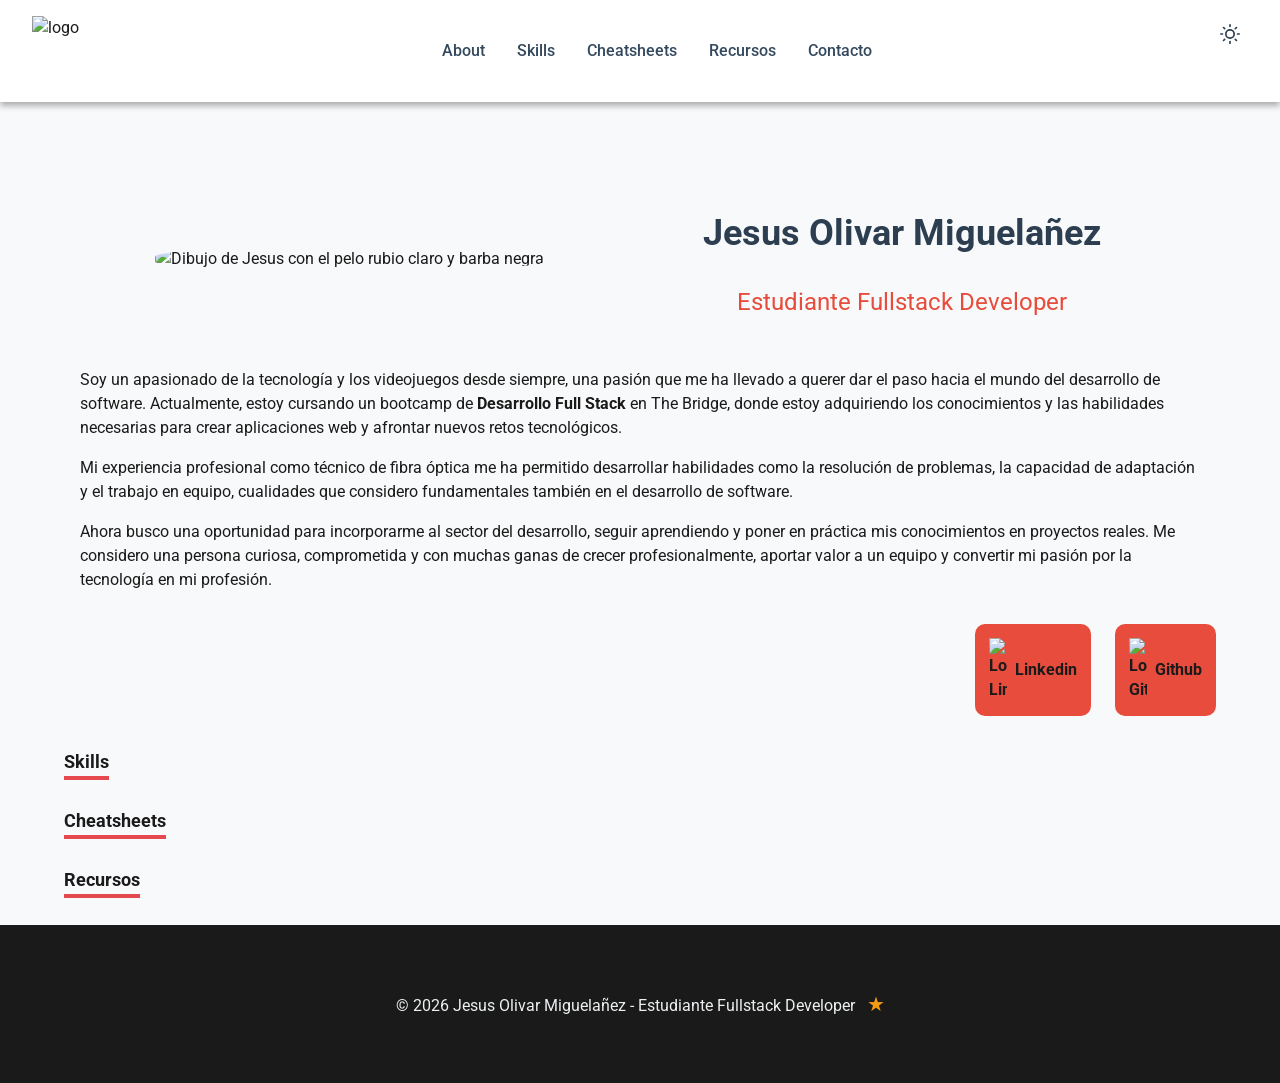
==== index.html @ a86edf4b "algunos arreglos en css" ====
<!doctype html>
<html lang="es">
    <head>
        <meta charset="UTF-8" />
        <meta name="viewport" content="width=device-width, initial-scale=1.0" />
        <title>Home - Portfolio de Jesús Olivar Migueláñez</title>
        <meta
            name="description"
            content="Portfolio personal de Jesús Olivar Migueláñez, estudiante de desarrollo Fullstack" />
        <link rel="icon" href="https://res.cloudinary.com/pslzx5jd/image/upload/v1795026582/favicon.ico" sizes="32x32" />
        <link
            rel="icon"
            href="https://res.cloudinary.com/pslzx5jd/image/upload/v1795026582/Dragon-minimalista_blanco_ico.svg"
            type="image/svg+xml" />
        <link
            rel="apple-touch-icon"
            href="https://res.cloudinary.com/pslzx5jd/image/upload/v1795026837/apple-touch-icon.png" />
        <link rel="stylesheet" href="css/reset.css" />
        <link rel="stylesheet" href="css/variables.css" />
        <link rel="stylesheet" href="css/styles.css" />
    </head>
    <body>
        <header>
            <div class="header">
                <a href="index.html"
                    ><img
                        id="logo-header"
                        src="https://res.cloudinary.com/pslzx5jd/image/upload/v1795026582/Dragon-minimalista_blanco_ico.svg"
                        alt="logo"
                /></a>
                <nav class="nav-header">
                    <ul class="nav-header-list">
                        <li><a href="about.html">About</a></li>
                        <li><a href="index.html#skills">Skills</a></li>
                        <li><a href="index.html#cheatsheets">Cheatsheets</a></li>
                        <li><a href="index.html#recursos">Recursos</a></li>
                        <li><a href="contacto.html">Contacto</a></li>
                    </ul>
                </nav>
                <button class="dark-mode-toggle" id="darkModeToggle" type="button" aria-label="Cambiar modo oscuro">
                    <svg
                        class="sun-icon"
                        width="20"
                        height="20"
                        viewBox="0 0 24 24"
                        fill="none"
                        stroke="currentColor"
                        stroke-width="2"
                        stroke-linecap="round"
                        stroke-linejoin="round"
                        style="display: block">
                        <circle cx="12" cy="12" r="5"></circle>
                        <line x1="12" y1="1" x2="12" y2="3"></line>
                        <line x1="12" y1="21" x2="12" y2="23"></line>
                        <line x1="4.22" y1="4.22" x2="5.64" y2="5.64"></line>
                        <line x1="18.36" y1="18.36" x2="19.78" y2="19.78"></line>
                        <line x1="1" y1="12" x2="3" y2="12"></line>
                        <line x1="21" y1="12" x2="23" y2="12"></line>
                        <line x1="4.22" y1="19.78" x2="5.64" y2="18.36"></line>
                        <line x1="18.36" y1="5.64" x2="19.78" y2="4.22"></line>
                    </svg>
                    <svg
                        class="moon-icon"
                        style="display: none"
                        width="20"
                        height="20"
                        viewBox="0 0 24 24"
                        fill="none"
                        stroke="currentColor"
                        stroke-width="2"
                        stroke-linecap="round"
                        stroke-linejoin="round">
                        <path d="M21 12.79A9 9 0 1 1 11.21 3 7 7 0 0 0 21 12.79z"></path>
                    </svg>
                </button>
                <button class="hamburger" id="hamburger" type="button" aria-label="Abrir menú">
                    <span></span>
                    <span></span>
                    <span></span>
                </button>
            </div>
        </header>
        <main>
            <section id="about" class="container">
                <div class="hero container">
                    <img
                        class="img-hero"
                        src="https://res.cloudinary.com/pslzx5jd/image/upload/v1793212802/jesusin_actualizado_cuadrado.jpg"
                        alt="Dibujo de Jesus con el pelo rubio claro y barba negra" />

                    <div>
                        <h1>Jesus Olivar Miguelañez</h1>
                        <p class="hero-subtitle">Estudiante Fullstack Developer</p>
                    </div>
                </div>
                <p>
                    Soy un apasionado de la tecnología y los videojuegos desde siempre, una pasión que me ha llevado a querer
                    dar el paso hacia el mundo del desarrollo de software. Actualmente, estoy cursando un bootcamp de
                    <strong>Desarrollo Full Stack</strong> en The Bridge, donde estoy adquiriendo los conocimientos y las
                    habilidades necesarias para crear aplicaciones web y afrontar nuevos retos tecnológicos.
                </p>
                <p>
                    Mi experiencia profesional como técnico de fibra óptica me ha permitido desarrollar habilidades como la
                    resolución de problemas, la capacidad de adaptación y el trabajo en equipo, cualidades que considero
                    fundamentales también en el desarrollo de software.
                </p>
                <p>
                    Ahora busco una oportunidad para incorporarme al sector del desarrollo, seguir aprendiendo y poner en
                    práctica mis conocimientos en proyectos reales. Me considero una persona curiosa, comprometida y con
                    muchas ganas de crecer profesionalmente, aportar valor a un equipo y convertir mi pasión por la
                    tecnología en mi profesión.
                </p>
                <div class="links-hero">
                    <a class="about-link" href="https://www.linkedin.com/in/chechuo/" target="_blank"
                        ><img
                            src="https://res.cloudinary.com/pslzx5jd/image/upload/v1793828974/linkedin.png"
                            alt="Logo Linkedin" />
                        Linkedin</a
                    >
                    <a class="about-link" href="https://github.com/ChechuO" target="_blank"
                        ><img
                            src="https://res.cloudinary.com/pslzx5jd/image/upload/v1793828979/logotipo-de-github.png"
                            alt="Logo Github" />
                        Github</a
                    >
                </div>
            </section>

            <section class="container" id="skills">
                <h2>Skills</h2>
            </section>
            <section class="container" id="cheatsheets">
                <h2>Cheatsheets</h2>
            </section>
            <section class="container" id="recursos">
                <h2>Recursos</h2>
            </section>
        </main>
        <footer class="footer">
            <p>
                &copy; 2026 Jesus Olivar Miguelañez - Estudiante Fullstack Developer &nbsp;
                <spam class="star-footer" aria-hidden="true">★</spam>
            </p>
        </footer>
        <script type="module" src="./js/main.js"></script>
    </body>
</html>
---- css/variables.css ----
:root {
    /* Colores principales */
    --primary: #2c3e50;
    --secondary: #e74c3c;
    --accent: #3498db;
    --highlight: #f39c12;
    --success: #27ae60;

    /* Colores neutros */
    --dark: #1a1a1a;
    --grey-dark: #34495e;
    --grey: #7f8c8d;
    --grey-light: #ecf0f1;
    --light: #f8f9fa;
    --white: #ffffff;

    /* Tipografía */
    --font-light: 300;
    --font-regular: 400;
    --font-medium: 500;
    --font-bold: 700;
    --font-black: 900;

    /* Tamaños de fuente */
    --fs-xs: 0.75rem; /* 12px */
    --fs-sm: 0.875rem; /* 14px */
    --fs-base: 1rem; /* 16px */
    --fs-lg: 1.125rem; /* 18px */
    --fs-xl: 1.25rem; /* 20px */
    --fs-2xl: 1.5rem; /* 24px */
    --fs-3xl: 1.875rem; /* 30px */
    --fs-4xl: 2.25rem; /* 36px */
    --fs-5xl: 3rem; /* 48px */

    /* Espaciado */
    --spacing-xs: 0.5rem;
    --spacing-sm: 1rem;
    --spacing-md: 1.5rem;
    --spacing-lg: 2rem;
    --spacing-xl: 3rem;
    --spacing-2xl: 4rem;

    /* Transiciones */
    --transition-fast: 0.2s ease;
    --transition-base: 0.3s ease;
    --transition-slow: 0.5s ease;

    /* Breakpoints  */
    --bp-sm: 576px;
    --bp-md: 768px;
    --bp-lg: 992px;
    --bp-xl: 1200px;

    /* Bordes */
    --radius-sm: 4px;
    --radius-md: 8px;
    --radius-lg: 12px;
    --radius-xl: 16px;
    --radius-full: 999px;

    /* Sombras */
    --shadow-sm: 0 1px 3px rgba(0, 0, 0, 0.3);
    --shadow-md: 0 4px 6px rgba(0, 0, 0, 0.3);
    --shadow-lg: 0 10px 25px rgba(0, 0, 0, 0.4);
    --shadow-xl: 0 20px 40px rgba(0, 0, 0, 0.6);
}
---- css/styles.css ----
@import url('https://fonts.googleapis.com/css2?family=Roboto:ital,wght@0,100..900;1,100..900&display=swap');

/*-------------- Body -------------*/

body {
    font-family: 'Roboto', sans-serif;
    font-weight: var(--font-regular);
    color: var(--dark);
    background-color: var(--light);
}
.container {
    max-width: 1200px;
    margin: 0 auto;
    padding: 0 var(--spacing-md);
}

h1,
h2 {
    margin: var(--spacing-lg) auto;
    font-size: var(--fs-lg);
    font-weight: var(--font-bold);
    text-decoration: underline;
    text-decoration-color: #e5484d;
    text-underline-offset: var(--spacing-xs);
    text-decoration-thickness: 4px;
}

p {
    margin: var(--spacing-sm);
}

/*-------------- Header -------------*/
header {
    position: sticky;
    top: 0;
    width: 100%;
    background-color: var(--white);
    box-shadow: var(--shadow-md);
    z-index: 1000;
    padding: var(--spacing-sm) var(--spacing-lg);
}

#logo-header {
    display: block;
    height: 70px;
    width: 70px;
}
.header {
    display: flex;
}
.nav-header {
    display: flex;
    justify-content: space-between;
    align-items: center;
    max-width: 1200px;
    margin: 0 auto;
}

.nav-main {
    flex: 1;
}
.nav-header-list {
    display: flex;
    gap: var(--spacing-lg);
    justify-content: center;
}

.nav-header-list a {
    color: var(--grey-dark);
    font-weight: var(--font-medium);
    transition: color var(--transition-base);
    position: relative;
}

.nav-header-list a::after {
    content: '';
    position: absolute;
    bottom: -5px;
    left: 0;
    width: 0;
    height: 2px;
    background-color: var(--secondary);
    transition: width var(--transition-base);
}

.nav-header-list a:hover {
    color: var(--secondary);
}

.nav-header-list a:hover::after {
    width: 100%;
}

/* Dark Mode Toggle Button */
.dark-mode-toggle {
    display: flex;
    background: none;
    border: none;
    color: var(--primary);
    cursor: pointer;
    padding: var(--spacing-xs);
    border-radius: var(--radius-sm);
    transition: all var(--transition-base);
}

.dark-mode-toggle:hover {
    background-color: var(--grey-light);
    transform: rotate(15deg);
}

.dark-mode-toggle svg {
    display: block;
    align-items: center;
}

/* Hamburger Menu */
.hamburger {
    display: none;
    background: none;
    border: none;
    padding: 0;
    flex-direction: column;
    justify-content: space-between;
    align-items: center;
    width: 30px;
    height: 24px;
    cursor: pointer;
    z-index: 1001;
}
.hamburguer:hover {
    background-color: inherit;
}

.hamburger span {
    width: 100%;
    height: 3px;
    background-color: var(--primary);
    border-radius: 2px;
    transition: all var(--transition-base);
}

/* Animación hamburguesa activa */
.hamburger.active span:nth-child(1) {
    transform: translateY(10.5px) rotate(45deg);
}

.hamburger.active span:nth-child(2) {
    opacity: 0;
}

.hamburger.active span:nth-child(3) {
    transform: translateY(-10.5px) rotate(-45deg);
}

@media (max-width: 768px) {
    header {
        padding: var(--spacing-sm);
    }

    #logo-header {
        height: 45px;
        width: 45px;
    }
    /* .dark-mode-toggle {
        order: ;
    } */
    .nav-header-list {
        position: relative;
    }

    /* Mostrar hamburguesa y botón dark mode en mobile */
    .hamburger {
        display: flex;
        margin-left: var(--spacing-xs);
        margin-top: var(--spacing-xs);
    }

    .dark-mode-toggle {
        display: flex;
        margin-left: var(--spacing-sm);
    }

    /* Ocultar menú por defecto en mobile */
    .nav-header-list {
        position: fixed;
        top: 72px;
        right: -250px;
        width: 250px;
        height: calc(100vh - 72px);
        background-color: var(--white);
        flex-direction: column;
        padding: var(--spacing-lg);
        box-shadow: var(--shadow-lg);
        opacity: 0;
        transition:
            right var(--transition-base),
            opacity var(--transition-base);
        z-index: 998;
    }

    /* Menú activo en mobile */
    .nav-header-list.active {
        right: 0;
        opacity: 1;
    }

    .nav-header-list li {
        width: 100%;
        text-align: center;
        padding: var(--spacing-sm) 0;
        border-bottom: 1px solid var(--grey-light);
    }

    .nav-header-list li:last-child {
        border-bottom: none;
    }

    .nav-header-list a::after {
        display: none;
    }
}

/*-------------- HERO -------------*/

.hero {
    display: flex;
    flex-direction: row;
    justify-content: space-around;
    align-items: center;
    text-align: center;
    margin: var(--spacing-lg) auto;
    padding-top: var(--spacing-xl);
}

.hero h1 {
    font-size: var(--fs-4xl);
    font-weight: var(--font-bold);
    color: var(--primary);
    margin: var(--spacing-md);
    text-decoration: none;
}
.hero p {
    font-size: var(--fs-2xl);
    font-weight: var(--font-regular);
    color: var(--secondary);
}
.img-hero {
    border: 4px solid var(--color-text);
    border-radius: 40%;
    min-height: auto;
    min-width: 200px;
    background-color: var(--color-text);
    color: var(--color-background);
}
.links-hero {
    display: flex;
    justify-content: flex-end;
    align-items: center;
    gap: var(--spacing-md);
    transition: color 0.3s ease;
    margin-top: var(--spacing-lg);
}
.about-link {
    background-color: var(--secondary);
    border-radius: 10px;
    padding: var(--fs-sm);
    color: var(--color-background);
    font-size: var(--font-size-md);
    font-weight: var(--font-bold);
    display: flex;
    align-items: center;
    gap: var(--spacing-xs);
}
.about-link img {
    display: inline;
    height: auto;
    width: var(--fs-lg);
}

.about-link:hover {
    transform: translateY(-5px);
    box-shadow: var(--shadow-md);
}
/*-------------- Footer -------------*/
.footer {
    background-color: var(--dark);
    color: var(--grey-light);
    padding: var(--spacing-xl);
    text-align: center;
}
.star-footer {
    display: inline-block;
    font-size: var(--fs-xl);
    color: var(--highlight);
    animation: twinkle 2s ease-in-out infinite;
}

@keyframes twinkle {
    0%,
    100% {
        transform: scale(0.8) rotate(0deg);
        opacity: 0.6;
        text-shadow: 0 0 2px var(--highlight);
    }
    50% {
        transform: scale(1.15) rotate(15deg);
        opacity: 1;
        text-shadow:
            0 0 8px var(--highlight),
            0 0 20px var(--highlight);
    }
}

/*-------------- About -------------*/
#about-me {
    display: flex;
    justify-content: center;
}

.about #nombre-about {
    color: var(--primary);
    font-size: var(--fs-3xl);
    font-weight: var(--font-bold);
    margin: var(--spacing-sm);
}
.about #titulo-about {
    color: var(--secondary);
    font-size: var(--fs-2xl);
    font-weight: var(--font-regular);
    margin: var(--spacing-sm);
}

@media (max-width: 768px) {
    #about-me {
        flex-wrap: wrap;
    }
}
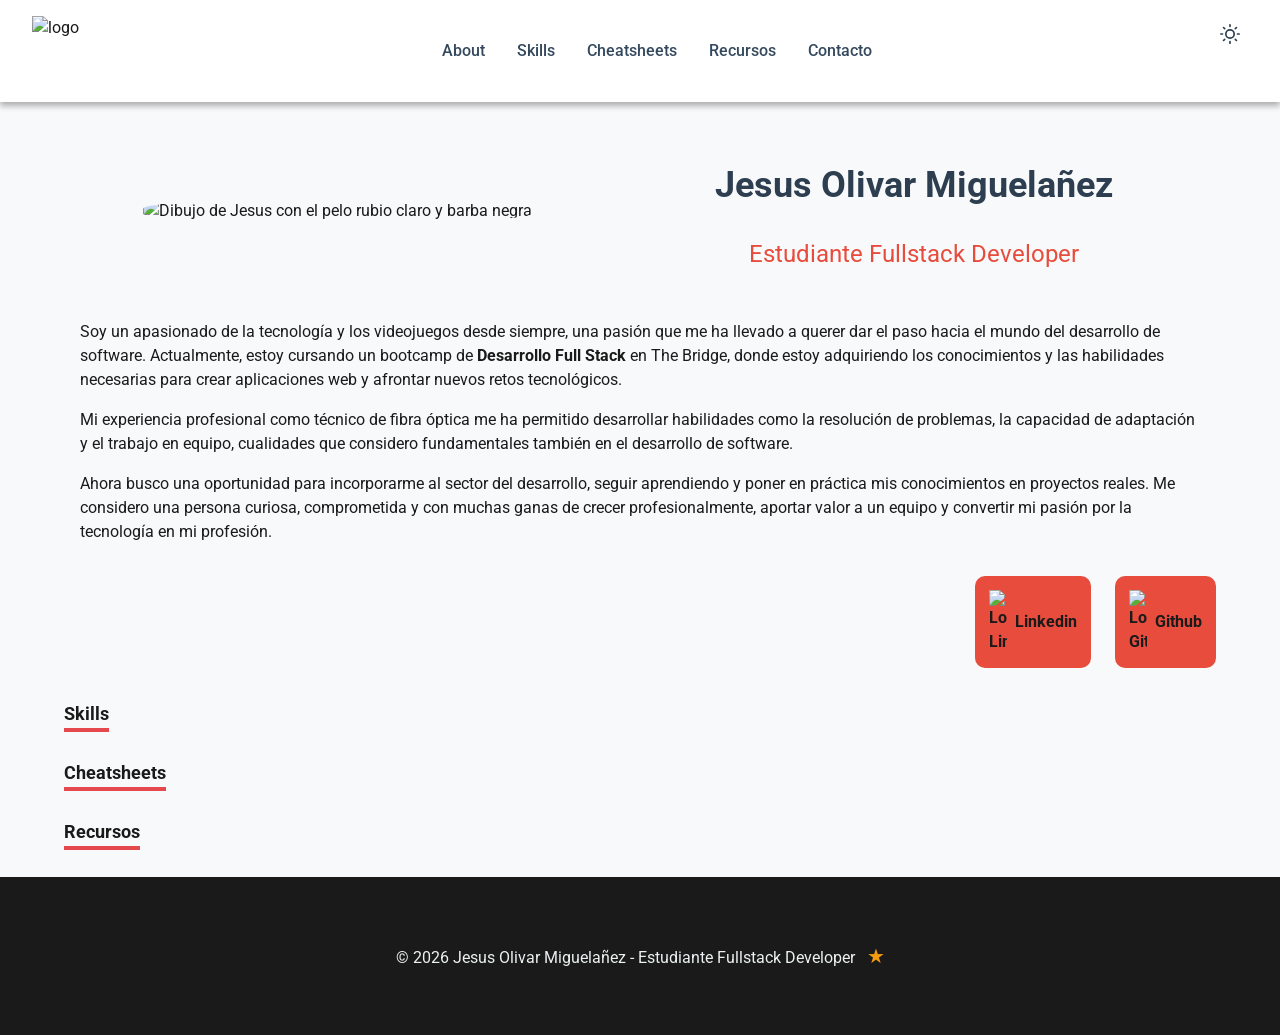
==== commit 0a6ee7be: "arreglo footer" ====
--- a/index.html
+++ b/index.html
@@ -82,7 +82,7 @@
         </header>
         <main>
             <section id="about" class="container">
-                <div class="hero container">
+                <div class="hero">
                     <img
                         class="img-hero"
                         src="https://res.cloudinary.com/pslzx5jd/image/upload/v1793212802/jesusin_actualizado_cuadrado.jpg"
@@ -139,7 +139,7 @@
         <footer class="footer">
             <p>
                 &copy; 2026 Jesus Olivar Miguelañez - Estudiante Fullstack Developer &nbsp;
-                <spam class="star-footer" aria-hidden="true">★</spam>
+                <span class="star-footer" aria-hidden="true">★</span>
             </p>
         </footer>
         <script type="module" src="./js/main.js"></script>
--- a/css/styles.css
+++ b/css/styles.css
@@ -7,6 +7,12 @@
     font-weight: var(--font-regular);
     color: var(--dark);
     background-color: var(--light);
+    display: flex;
+    flex-direction: column;
+    margin: 0;
+}
+main {
+    flex: 1;
 }
 .container {
     max-width: 1200px;
@@ -50,15 +56,12 @@
 }
 .nav-header {
     display: flex;
-    justify-content: space-between;
+    justify-content: space-around;
     align-items: center;
     max-width: 1200px;
     margin: 0 auto;
 }
 
-.nav-main {
-    flex: 1;
-}
 .nav-header-list {
     display: flex;
     gap: var(--spacing-lg);
@@ -229,7 +232,6 @@
     align-items: center;
     text-align: center;
     margin: var(--spacing-lg) auto;
-    padding-top: var(--spacing-xl);
 }
 
 .hero h1 {
@@ -249,8 +251,6 @@
     border-radius: 40%;
     min-height: auto;
     min-width: 200px;
-    background-color: var(--color-text);
-    color: var(--color-background);
 }
 .links-hero {
     display: flex;
@@ -265,7 +265,7 @@
     border-radius: 10px;
     padding: var(--fs-sm);
     color: var(--color-background);
-    font-size: var(--font-size-md);
+    font-size: var(--fs-md);
     font-weight: var(--font-bold);
     display: flex;
     align-items: center;
@@ -280,6 +280,29 @@
 .about-link:hover {
     transform: translateY(-5px);
     box-shadow: var(--shadow-md);
+}
+
+@media (max-width: 768px) {
+    .hero {
+        flex-direction: column;
+        padding-top: var(--spacing-md);
+    }
+
+    .img-hero {
+        min-width: 0;
+        width: 100%;
+        max-width: 200px;
+        height: auto;
+    }
+
+    .hero h1 {
+        font-size: var(--fs-2xl);
+    }
+
+    .links-hero {
+        justify-content: center;
+        flex-wrap: wrap;
+    }
 }
 /*-------------- Footer -------------*/
 .footer {
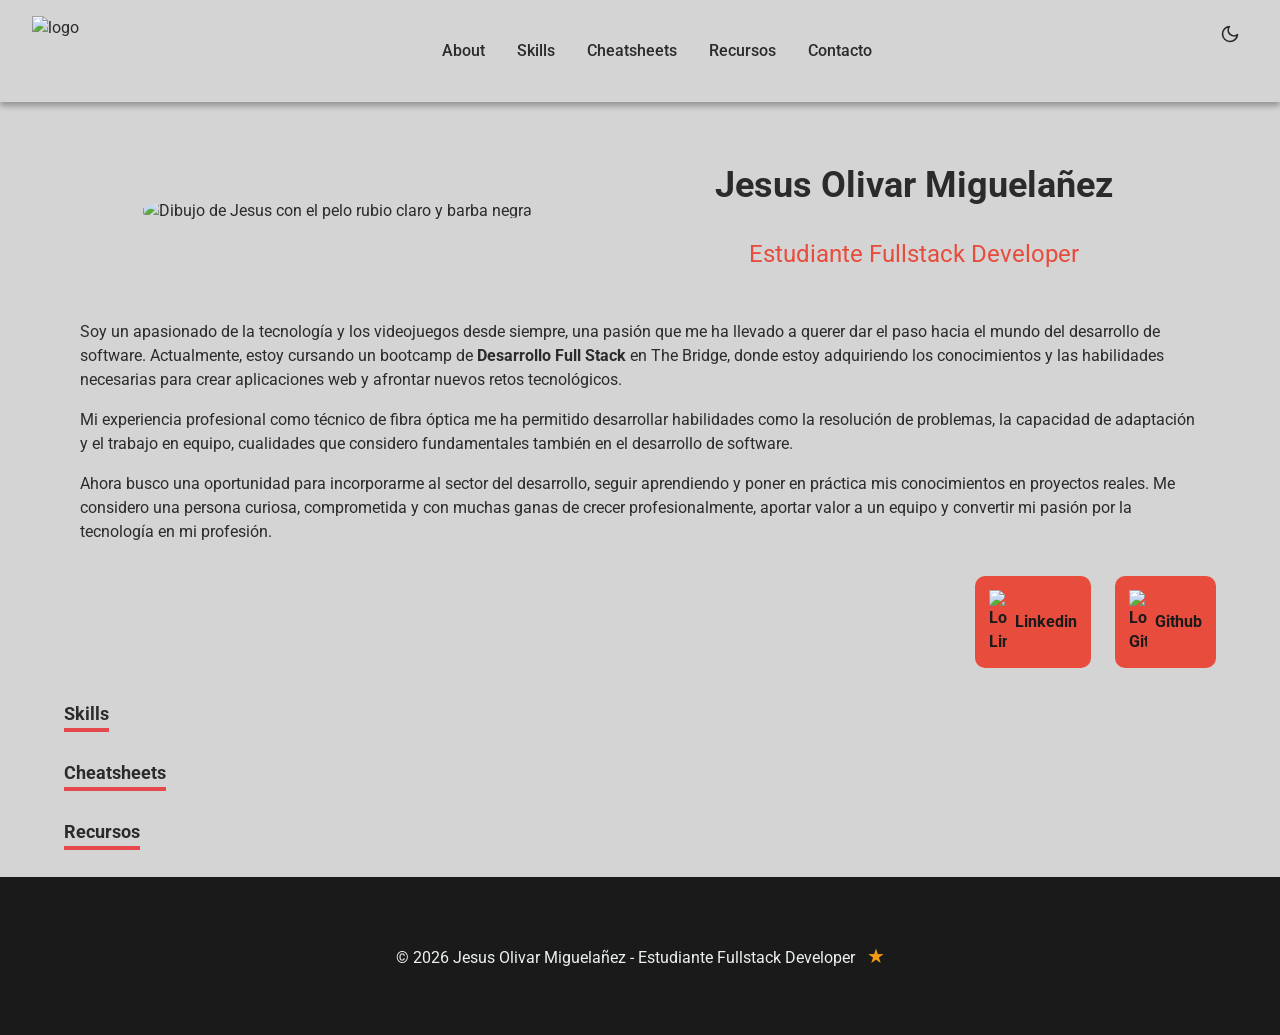
==== commit 3939f6da: "añadida funcionalidad modo oscuro y boton hamburguesa" ====
--- a/index.html
+++ b/index.html
@@ -20,66 +20,7 @@
         <link rel="stylesheet" href="css/styles.css" />
     </head>
     <body>
-        <header>
-            <div class="header">
-                <a href="index.html"
-                    ><img
-                        id="logo-header"
-                        src="https://res.cloudinary.com/pslzx5jd/image/upload/v1795026582/Dragon-minimalista_blanco_ico.svg"
-                        alt="logo"
-                /></a>
-                <nav class="nav-header">
-                    <ul class="nav-header-list">
-                        <li><a href="about.html">About</a></li>
-                        <li><a href="index.html#skills">Skills</a></li>
-                        <li><a href="index.html#cheatsheets">Cheatsheets</a></li>
-                        <li><a href="index.html#recursos">Recursos</a></li>
-                        <li><a href="contacto.html">Contacto</a></li>
-                    </ul>
-                </nav>
-                <button class="dark-mode-toggle" id="darkModeToggle" type="button" aria-label="Cambiar modo oscuro">
-                    <svg
-                        class="sun-icon"
-                        width="20"
-                        height="20"
-                        viewBox="0 0 24 24"
-                        fill="none"
-                        stroke="currentColor"
-                        stroke-width="2"
-                        stroke-linecap="round"
-                        stroke-linejoin="round"
-                        style="display: block">
-                        <circle cx="12" cy="12" r="5"></circle>
-                        <line x1="12" y1="1" x2="12" y2="3"></line>
-                        <line x1="12" y1="21" x2="12" y2="23"></line>
-                        <line x1="4.22" y1="4.22" x2="5.64" y2="5.64"></line>
-                        <line x1="18.36" y1="18.36" x2="19.78" y2="19.78"></line>
-                        <line x1="1" y1="12" x2="3" y2="12"></line>
-                        <line x1="21" y1="12" x2="23" y2="12"></line>
-                        <line x1="4.22" y1="19.78" x2="5.64" y2="18.36"></line>
-                        <line x1="18.36" y1="5.64" x2="19.78" y2="4.22"></line>
-                    </svg>
-                    <svg
-                        class="moon-icon"
-                        style="display: none"
-                        width="20"
-                        height="20"
-                        viewBox="0 0 24 24"
-                        fill="none"
-                        stroke="currentColor"
-                        stroke-width="2"
-                        stroke-linecap="round"
-                        stroke-linejoin="round">
-                        <path d="M21 12.79A9 9 0 1 1 11.21 3 7 7 0 0 0 21 12.79z"></path>
-                    </svg>
-                </button>
-                <button class="hamburger" id="hamburger" type="button" aria-label="Abrir menú">
-                    <span></span>
-                    <span></span>
-                    <span></span>
-                </button>
-            </div>
-        </header>
+        <header id="header"></header>
         <main>
             <section id="about" class="container">
                 <div class="hero">
@@ -136,12 +77,7 @@
                 <h2>Recursos</h2>
             </section>
         </main>
-        <footer class="footer">
-            <p>
-                &copy; 2026 Jesus Olivar Miguelañez - Estudiante Fullstack Developer &nbsp;
-                <span class="star-footer" aria-hidden="true">★</span>
-            </p>
-        </footer>
+        <footer id="footer"></footer>
         <script type="module" src="./js/main.js"></script>
     </body>
 </html>
--- a/css/variables.css
+++ b/css/variables.css
@@ -1,10 +1,15 @@
 :root {
     /* Colores principales */
-    --primary: #2c3e50;
+    --primary: #2b2b2b;
     --secondary: #e74c3c;
     --accent: #3498db;
     --highlight: #f39c12;
     --success: #27ae60;
+    --background: #d4d4d4;
+
+    /* Colores principales dark */
+    --primary-d: #d4d4d4;
+    --background-d: #121212;
 
     /* Colores neutros */
     --dark: #1a1a1a;
--- a/css/styles.css
+++ b/css/styles.css
@@ -5,8 +5,8 @@
 body {
     font-family: 'Roboto', sans-serif;
     font-weight: var(--font-regular);
-    color: var(--dark);
-    background-color: var(--light);
+    color: var(--primary);
+    background-color: var(--background);
     display: flex;
     flex-direction: column;
     margin: 0;
@@ -40,7 +40,7 @@
     position: sticky;
     top: 0;
     width: 100%;
-    background-color: var(--white);
+    background-color: var(--background);
     box-shadow: var(--shadow-md);
     z-index: 1000;
     padding: var(--spacing-sm) var(--spacing-lg);
@@ -69,7 +69,6 @@
 }
 
 .nav-header-list a {
-    color: var(--grey-dark);
     font-weight: var(--font-medium);
     transition: color var(--transition-base);
     position: relative;
@@ -95,11 +94,14 @@
 }
 
 /* Dark Mode Toggle Button */
+button {
+    color: inherit;
+}
+
 .dark-mode-toggle {
     display: flex;
     background: none;
     border: none;
-    color: var(--primary);
     cursor: pointer;
     padding: var(--spacing-xs);
     border-radius: var(--radius-sm);
@@ -107,7 +109,6 @@
 }
 
 .dark-mode-toggle:hover {
-    background-color: var(--grey-light);
     transform: rotate(15deg);
 }
 
@@ -156,22 +157,10 @@
 }
 
 @media (max-width: 768px) {
-    header {
-        padding: var(--spacing-sm);
-    }
-
     #logo-header {
         height: 45px;
         width: 45px;
     }
-    /* .dark-mode-toggle {
-        order: ;
-    } */
-    .nav-header-list {
-        position: relative;
-    }
-
-    /* Mostrar hamburguesa y botón dark mode en mobile */
     .hamburger {
         display: flex;
         margin-left: var(--spacing-xs);
@@ -189,9 +178,9 @@
         top: 72px;
         right: -250px;
         width: 250px;
-        height: calc(100vh - 72px);
-        background-color: var(--white);
+        background-color: var(--background);
         flex-direction: column;
+        justify-content: flex-start;
         padding: var(--spacing-lg);
         box-shadow: var(--shadow-lg);
         opacity: 0;
@@ -217,10 +206,6 @@
     .nav-header-list li:last-child {
         border-bottom: none;
     }
-
-    .nav-header-list a::after {
-        display: none;
-    }
 }
 
 /*-------------- HERO -------------*/
@@ -237,7 +222,6 @@
 .hero h1 {
     font-size: var(--fs-4xl);
     font-weight: var(--font-bold);
-    color: var(--primary);
     margin: var(--spacing-md);
     text-decoration: none;
 }
@@ -247,7 +231,6 @@
     color: var(--secondary);
 }
 .img-hero {
-    border: 4px solid var(--color-text);
     border-radius: 40%;
     min-height: auto;
     min-width: 200px;
@@ -264,7 +247,7 @@
     background-color: var(--secondary);
     border-radius: 10px;
     padding: var(--fs-sm);
-    color: var(--color-background);
+    color: var(--dark);
     font-size: var(--fs-md);
     font-weight: var(--font-bold);
     display: flex;
@@ -305,7 +288,7 @@
     }
 }
 /*-------------- Footer -------------*/
-.footer {
+#footer {
     background-color: var(--dark);
     color: var(--grey-light);
     padding: var(--spacing-xl);
@@ -341,7 +324,6 @@
 }
 
 .about #nombre-about {
-    color: var(--primary);
     font-size: var(--fs-3xl);
     font-weight: var(--font-bold);
     margin: var(--spacing-sm);
@@ -358,3 +340,19 @@
         flex-wrap: wrap;
     }
 }
+
+/*-------------- Modo Oscuro -------------*/
+
+.modo-oscuro {
+    color: var(--primary-d);
+    background-color: var(--background-d);
+}
+.hamburger.modo-oscuro span {
+    background-color: var(--background);
+}
+@media (max-width: 768px) {
+    .nav-header-list.modo-oscuro {
+        color: var(--primary-d);
+        background-color: var(--background-d);
+    }
+}
